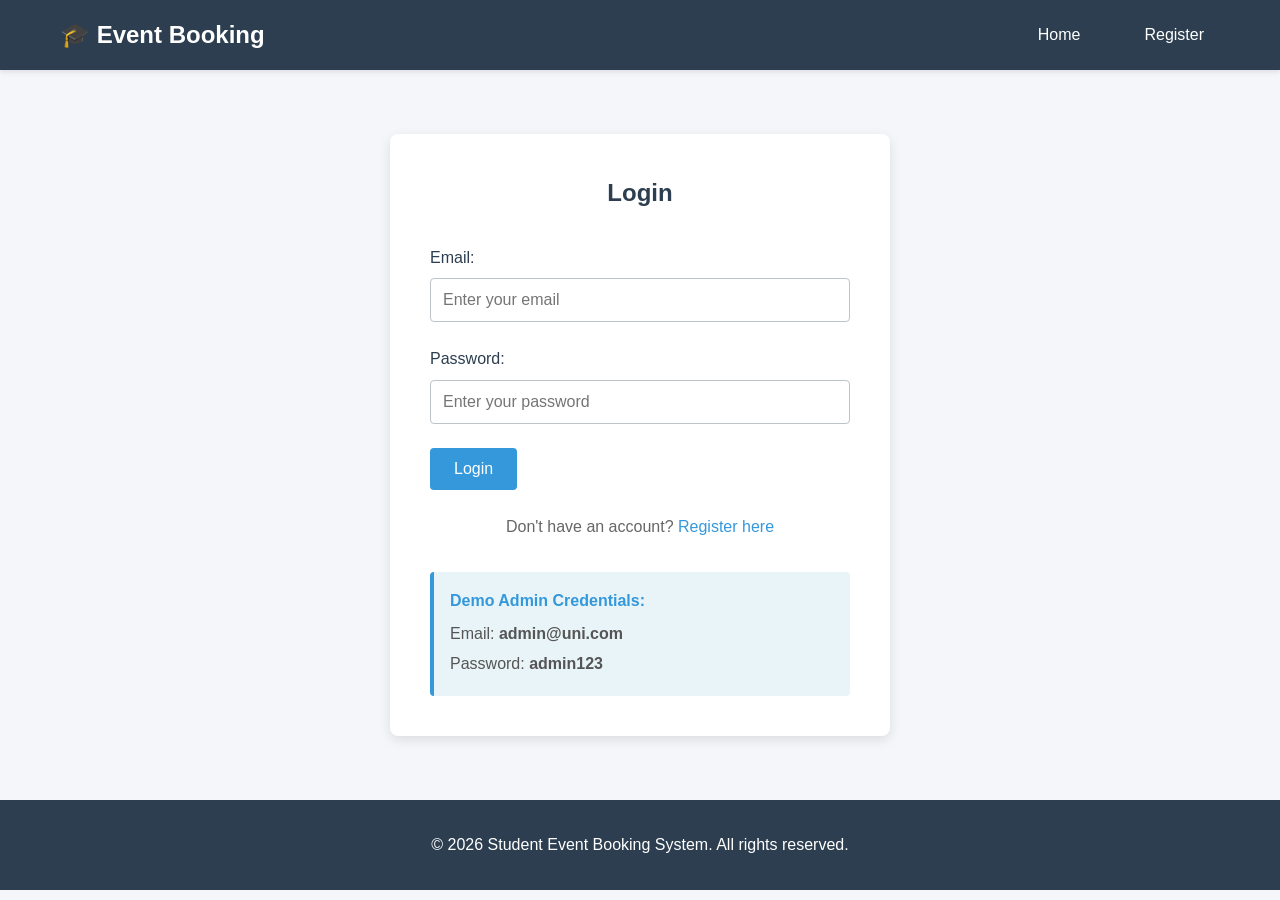
==== admin.html @ 8abb7f94 "Initial commit: Student Event Booking System - Complete implementation with HTML, CSS, JavaScript an" ====
<!DOCTYPE html>
<html lang="en">
<head>
    <meta charset="UTF-8">
    <meta name="viewport" content="width=device-width, initial-scale=1.0">
    <title>Admin Panel - Student Event Booking</title>
    <link rel="stylesheet" href="style.css">
</head>
<body>
    <!-- Navigation Bar -->
    <nav class="navbar">
        <div class="container">
            <div class="nav-brand">🎓 Event Booking - Admin</div>
            <ul class="nav-menu">
                <li><a href="#" onclick="switchTab(event, 'events-tab')" class="active">Manage Events</a></li>
                <li><a href="#" onclick="switchTab(event, 'bookings-tab')">View Bookings</a></li>
                <li>
                    <a href="#" id="logoutBtn" onclick="logout(event)">Logout</a>
                </li>
            </ul>
        </div>
    </nav>

    <!-- Main Content -->
    <section class="admin-section">
        <div class="container">
            <!-- Events Management Tab -->
            <div id="events-tab" class="tab-content active">
                <h2>Manage Events</h2>

                <!-- Add Event Form -->
                <div class="form-card">
                    <h3>Add New Event</h3>
                    <form id="addEventForm">
                        <div class="form-row">
                            <div class="form-group">
                                <label for="eventName">Event Name:</label>
                                <input type="text" id="eventName" required placeholder="Enter event name">
                            </div>
                            <div class="form-group">
                                <label for="eventCategory">Category:</label>
                                <input type="text" id="eventCategory" required placeholder="e.g., Workshop, Seminar">
                            </div>
                        </div>

                        <div class="form-row">
                            <div class="form-group">
                                <label for="eventDate">Date:</label>
                                <input type="date" id="eventDate" required>
                            </div>
                            <div class="form-group">
                                <label for="eventTime">Time:</label>
                                <input type="time" id="eventTime" required>
                            </div>
                        </div>

                        <div class="form-row">
                            <div class="form-group">
                                <label for="eventLocation">Location:</label>
                                <input type="text" id="eventLocation" required placeholder="Enter event location">
                            </div>
                            <div class="form-group">
                                <label for="eventCapacity">Capacity:</label>
                                <input type="number" id="eventCapacity" required min="1" placeholder="Max attendees">
                            </div>
                        </div>

                        <div class="form-group">
                            <label for="eventDescription">Description:</label>
                            <textarea id="eventDescription" required placeholder="Enter event description" rows="4"></textarea>
                        </div>

                        <button type="submit" class="btn btn-primary">Add Event</button>
                        <div id="addEventError" class="error-message"></div>
                    </form>
                </div>

                <!-- Events List -->
                <h3>All Events</h3>
                <div id="eventsListContainer">
                    <div id="noEventsAdmin" class="no-data-message" style="display: none;">
                        <p>No events created yet.</p>
                    </div>
                    <table class="events-table" id="eventsAdminTable" style="display: none;">
                        <thead>
                            <tr>
                                <th>Event Name</th>
                                <th>Category</th>
                                <th>Date</th>
                                <th>Time</th>
                                <th>Location</th>
                                <th>Capacity</th>
                                <th>Booked</th>
                                <th>Actions</th>
                            </tr>
                        </thead>
                        <tbody id="eventsAdminTableBody">
                            <!-- Events will be loaded here by JavaScript -->
                        </tbody>
                    </table>
                </div>
            </div>

            <!-- Bookings View Tab -->
            <div id="bookings-tab" class="tab-content" style="display: none;">
                <h2>All Student Bookings</h2>

                <div id="bookingsListContainer">
                    <div id="noBookingsAdmin" class="no-data-message" style="display: none;">
                        <p>No bookings found.</p>
                    </div>
                    <table class="bookings-table" id="bookingsAdminTable" style="display: none;">
                        <thead>
                            <tr>
                                <th>Student Name</th>
                                <th>Student Email</th>
                                <th>Event Name</th>
                                <th>Date</th>
                                <th>Time</th>
                                <th>Booked On</th>
                            </tr>
                        </thead>
                        <tbody id="bookingsAdminTableBody">
                            <!-- Bookings will be loaded here by JavaScript -->
                        </tbody>
                    </table>
                </div>
            </div>
        </div>
    </section>

    <!-- Edit Event Modal -->
    <div id="editEventModal" class="modal" style="display: none;">
        <div class="modal-content">
            <span class="close-btn" onclick="closeEditModal()">&times;</span>
            <h2>Edit Event</h2>
            <form id="editEventForm">
                <input type="hidden" id="editEventId">
                
                <div class="form-row">
                    <div class="form-group">
                        <label for="editEventName">Event Name:</label>
                        <input type="text" id="editEventName" required>
                    </div>
                    <div class="form-group">
                        <label for="editEventCategory">Category:</label>
                        <input type="text" id="editEventCategory" required>
                    </div>
                </div>

                <div class="form-row">
                    <div class="form-group">
                        <label for="editEventDate">Date:</label>
                        <input type="date" id="editEventDate" required>
                    </div>
                    <div class="form-group">
                        <label for="editEventTime">Time:</label>
                        <input type="time" id="editEventTime" required>
                    </div>
                </div>

                <div class="form-row">
                    <div class="form-group">
                        <label for="editEventLocation">Location:</label>
                        <input type="text" id="editEventLocation" required>
                    </div>
                    <div class="form-group">
                        <label for="editEventCapacity">Capacity:</label>
                        <input type="number" id="editEventCapacity" required min="1">
                    </div>
                </div>

                <div class="form-group">
                    <label for="editEventDescription">Description:</label>
                    <textarea id="editEventDescription" required rows="4"></textarea>
                </div>

                <button type="submit" class="btn btn-primary">Update Event</button>
                <button type="button" class="btn btn-secondary" onclick="closeEditModal()">Cancel</button>
            </form>
        </div>
    </div>

    <!-- Footer -->
    <footer class="footer">
        <p>&copy; 2026 Student Event Booking System. All rights reserved.</p>
    </footer>

    <script src="script.js"></script>
    <script>
        // Check if user is logged in as admin
        document.addEventListener('DOMContentLoaded', function() {
            const currentUser = JSON.parse(localStorage.getItem('currentUser'));
            if (!currentUser || currentUser.role !== 'admin') {
                alert('Access denied! Admin login required.');
                window.location.href = 'login.html';
                return;
            }

            // Initialize localStorage with sample events if empty
            initializeSampleEvents();

            // Load initial data
            loadAdminEvents();
            loadAdminBookings();

            // Handle add event form
            document.getElementById('addEventForm').addEventListener('submit', function(e) {
                e.preventDefault();
                addNewEvent();
            });

            // Handle edit event form
            document.getElementById('editEventForm').addEventListener('submit', function(e) {
                e.preventDefault();
                updateEvent();
            });
        });

        // Function to initialize sample events
        function initializeSampleEvents() {
            let events = JSON.parse(localStorage.getItem('events')) || [];
            
            // Only add sample events if none exist
            if (events.length === 0) {
                const sampleEvents = [
                    {
                        id: 'event1',
                        name: 'Career Fair 2026',
                        category: 'Career',
                        date: '2026-06-15',
                        time: '10:00',
                        location: 'Main Hall',
                        capacity: 100,
                        booked: 0,
                        description: 'Meet with top companies hiring graduates. Network with recruiters and explore job opportunities.'
                    },
                    {
                        id: 'event2',
                        name: 'Web Development Workshop',
                        category: 'Workshop',
                        date: '2026-05-20',
                        time: '14:00',
                        location: 'Computer Lab A',
                        capacity: 40,
                        booked: 0,
                        description: 'Learn modern web development with React and Node.js. Hands-on session for beginners and intermediate learners.'
                    },
                    {
                        id: 'event3',
                        name: 'Guest Lecture: Innovation in Tech',
                        category: 'Seminar',
                        date: '2026-05-25',
                        time: '16:00',
                        location: 'Auditorium',
                        capacity: 200,
                        booked: 0,
                        description: 'Industry expert speaking about the latest innovations in technology and their impact on careers.'
                    },
                    {
                        id: 'event4',
                        name: 'Sports Day',
                        category: 'Sports',
                        date: '2026-06-01',
                        time: '09:00',
                        location: 'Sports Ground',
                        capacity: 150,
                        booked: 0,
                        description: 'Annual sports competition featuring various games and activities. Team participation encouraged!'
                    },
                    {
                        id: 'event5',
                        name: 'Python for Data Science',
                        category: 'Workshop',
                        date: '2026-05-28',
                        time: '15:00',
                        location: 'Computer Lab B',
                        capacity: 50,
                        booked: 0,
                        description: 'Introduction to Python programming and data analysis libraries. Perfect for beginners in data science.'
                    }
                ];

                localStorage.setItem('events', JSON.stringify(sampleEvents));
            }
        }

        // Function to add new event
        function addNewEvent() {
            const name = document.getElementById('eventName').value;
            const category = document.getElementById('eventCategory').value;
            const date = document.getElementById('eventDate').value;
            const time = document.getElementById('eventTime').value;
            const location = document.getElementById('eventLocation').value;
            const capacity = parseInt(document.getElementById('eventCapacity').value);
            const description = document.getElementById('eventDescription').value;
            const errorDiv = document.getElementById('addEventError');

            errorDiv.textContent = '';

            // Validate capacity
            if (capacity <= 0) {
                errorDiv.textContent = 'Capacity must be greater than 0!';
                return;
            }

            // Get existing events
            let events = JSON.parse(localStorage.getItem('events')) || [];

            // Create new event
            const newEvent = {
                id: 'event_' + Date.now(),
                name,
                category,
                date,
                time,
                location,
                capacity,
                booked: 0,
                description
            };

            events.push(newEvent);
            localStorage.setItem('events', JSON.stringify(events));

            // Reset form
            document.getElementById('addEventForm').reset();
            alert('Event added successfully!');
            loadAdminEvents();
        }

        // Function to load admin events
        function loadAdminEvents() {
            const tableBody = document.getElementById('eventsAdminTableBody');
            const table = document.getElementById('eventsAdminTable');
            const noEventsDiv = document.getElementById('noEventsAdmin');

            let events = JSON.parse(localStorage.getItem('events')) || [];

            tableBody.innerHTML = '';

            if (events.length === 0) {
                noEventsDiv.style.display = 'block';
                table.style.display = 'none';
                return;
            }

            noEventsDiv.style.display = 'none';
            table.style.display = 'table';

            events.forEach(event => {
                const row = document.createElement('tr');
                row.innerHTML = `
                    <td>${event.name}</td>
                    <td>${event.category}</td>
                    <td>${event.date}</td>
                    <td>${event.time}</td>
                    <td>${event.location}</td>
                    <td>${event.capacity}</td>
                    <td>${event.booked}</td>
                    <td>
                        <button class="btn btn-small" onclick="editEvent('${event.id}')">Edit</button>
                        <button class="btn btn-danger btn-small" onclick="deleteEvent('${event.id}', '${event.name}')">Delete</button>
                    </td>
                `;
                tableBody.appendChild(row);
            });
        }

        // Function to edit event
        function editEvent(eventId) {
            let events = JSON.parse(localStorage.getItem('events')) || [];
            const event = events.find(e => e.id === eventId);

            if (!event) {
                alert('Event not found!');
                return;
            }

            // Populate form with event data
            document.getElementById('editEventId').value = event.id;
            document.getElementById('editEventName').value = event.name;
            document.getElementById('editEventCategory').value = event.category;
            document.getElementById('editEventDate').value = event.date;
            document.getElementById('editEventTime').value = event.time;
            document.getElementById('editEventLocation').value = event.location;
            document.getElementById('editEventCapacity').value = event.capacity;
            document.getElementById('editEventDescription').value = event.description;

            // Show modal
            document.getElementById('editEventModal').style.display = 'block';
        }

        // Function to update event
        function updateEvent() {
            const eventId = document.getElementById('editEventId').value;
            const name = document.getElementById('editEventName').value;
            const category = document.getElementById('editEventCategory').value;
            const date = document.getElementById('editEventDate').value;
            const time = document.getElementById('editEventTime').value;
            const location = document.getElementById('editEventLocation').value;
            const capacity = parseInt(document.getElementById('editEventCapacity').value);
            const description = document.getElementById('editEventDescription').value;

            // Get events
            let events = JSON.parse(localStorage.getItem('events')) || [];
            const event = events.find(e => e.id === eventId);

            if (!event) {
                alert('Event not found!');
                return;
            }

            // Update event
            event.name = name;
            event.category = category;
            event.date = date;
            event.time = time;
            event.location = location;
            event.capacity = capacity;
            event.description = description;

            localStorage.setItem('events', JSON.stringify(events));
            closeEditModal();
            alert('Event updated successfully!');
            loadAdminEvents();
        }

        // Function to delete event
        function deleteEvent(eventId, eventName) {
            if (!confirm(`Are you sure you want to delete "${eventName}"?`)) {
                return;
            }

            let events = JSON.parse(localStorage.getItem('events')) || [];
            events = events.filter(e => e.id !== eventId);
            localStorage.setItem('events', JSON.stringify(events));

            // Also remove all bookings for this event
            let bookings = JSON.parse(localStorage.getItem('bookings')) || [];
            bookings = bookings.filter(b => b.eventId !== eventId);
            localStorage.setItem('bookings', JSON.stringify(bookings));

            alert('Event deleted successfully!');
            loadAdminEvents();
        }

        // Function to load admin bookings
        function loadAdminBookings() {
            const tableBody = document.getElementById('bookingsAdminTableBody');
            const table = document.getElementById('bookingsAdminTable');
            const noBookingsDiv = document.getElementById('noBookingsAdmin');

            let bookings = JSON.parse(localStorage.getItem('bookings')) || [];
            let events = JSON.parse(localStorage.getItem('events')) || [];
            let users = JSON.parse(localStorage.getItem('users')) || [];

            tableBody.innerHTML = '';

            if (bookings.length === 0) {
                noBookingsDiv.style.display = 'block';
                table.style.display = 'none';
                return;
            }

            noBookingsDiv.style.display = 'none';
            table.style.display = 'table';

            bookings.forEach(booking => {
                const event = events.find(e => e.id === booking.eventId);
                const user = users.find(u => u.id === booking.userId);

                if (!event || !user) return;

                const row = document.createElement('tr');
                row.innerHTML = `
                    <td>${user.fullName}</td>
                    <td>${user.email}</td>
                    <td>${event.name}</td>
                    <td>${event.date}</td>
                    <td>${event.time}</td>
                    <td>${new Date(booking.bookedAt).toLocaleDateString()}</td>
                `;
                tableBody.appendChild(row);
            });
        }

        // Function to close edit modal
        function closeEditModal() {
            document.getElementById('editEventModal').style.display = 'none';
        }

        // Function to switch tabs
        function switchTab(event, tabId) {
            event.preventDefault();
            
            // Hide all tabs
            const tabs = document.querySelectorAll('.tab-content');
            tabs.forEach(tab => tab.style.display = 'none');

            // Show selected tab
            document.getElementById(tabId).style.display = 'block';

            // Update nav links
            document.querySelectorAll('.nav-menu a').forEach(link => {
                link.classList.remove('active');
            });
            event.target.classList.add('active');

            // Reload data for the tab
            if (tabId === 'events-tab') {
                loadAdminEvents();
            } else if (tabId === 'bookings-tab') {
                loadAdminBookings();
            }
        }

        // Function to logout
        function logout(event) {
            event.preventDefault();
            localStorage.removeItem('currentUser');
            alert('Logged out successfully!');
            window.location.href = 'index.html';
        }

        // Close modal when clicking outside of it
        window.onclick = function(event) {
            const modal = document.getElementById('editEventModal');
            if (event.target === modal) {
                modal.style.display = 'none';
            }
        }
    </script>
</body>
</html>
---- style.css ----
/* ============================================
   GENERAL STYLES
   ============================================ */

* {
    margin: 0;
    padding: 0;
    box-sizing: border-box;
}

:root {
    --primary-color: #3498db;
    --secondary-color: #2ecc71;
    --danger-color: #e74c3c;
    --dark-color: #2c3e50;
    --light-color: #ecf0f1;
    --text-color: #333;
    --border-color: #bdc3c7;
    --success-color: #27ae60;
}

body {
    font-family: 'Segoe UI', Tahoma, Geneva, Verdana, sans-serif;
    background-color: #f5f6fa;
    color: var(--text-color);
    line-height: 1.6;
}

html {
    scroll-behavior: smooth;
}

/* ============================================
   CONTAINER AND LAYOUT
   ============================================ */

.container {
    max-width: 1200px;
    margin: 0 auto;
    padding: 0 20px;
}

/* ============================================
   NAVBAR STYLES
   ============================================ */

.navbar {
    background-color: var(--dark-color);
    color: white;
    padding: 1rem 0;
    position: sticky;
    top: 0;
    box-shadow: 0 2px 5px rgba(0, 0, 0, 0.1);
    z-index: 100;
}

.navbar .container {
    display: flex;
    justify-content: space-between;
    align-items: center;
}

.nav-brand {
    font-size: 1.5rem;
    font-weight: bold;
    color: white;
}

.nav-menu {
    display: flex;
    list-style: none;
    gap: 2rem;
    align-items: center;
}

.nav-menu a {
    color: white;
    text-decoration: none;
    transition: color 0.3s;
    padding: 0.5rem 1rem;
    border-radius: 4px;
}

.nav-menu a:hover,
.nav-menu a.active {
    background-color: var(--primary-color);
}

#nav-user-section,
#nav-user-menu {
    display: flex;
    gap: 1rem;
    align-items: center;
}

#nav-user-menu span {
    color: white;
    font-size: 0.9rem;
}

/* ============================================
   HERO SECTION
   ============================================ */

.hero {
    background: linear-gradient(135deg, var(--primary-color) 0%, var(--secondary-color) 100%);
    color: white;
    padding: 6rem 2rem;
    text-align: center;
}

.hero-content h1 {
    font-size: 3rem;
    margin-bottom: 1rem;
}

.hero-content p {
    font-size: 1.3rem;
    margin-bottom: 2rem;
}

.hero-buttons {
    display: flex;
    gap: 1rem;
    justify-content: center;
    flex-wrap: wrap;
}

/* ============================================
   BUTTON STYLES
   ============================================ */

.btn {
    display: inline-block;
    padding: 0.75rem 1.5rem;
    border: none;
    border-radius: 4px;
    cursor: pointer;
    font-size: 1rem;
    transition: all 0.3s;
    text-decoration: none;
    text-align: center;
}

.btn-primary {
    background-color: var(--primary-color);
    color: white;
}

.btn-primary:hover {
    background-color: #2980b9;
    transform: translateY(-2px);
    box-shadow: 0 4px 8px rgba(0, 0, 0, 0.2);
}

.btn-secondary {
    background-color: var(--secondary-color);
    color: white;
}

.btn-secondary:hover {
    background-color: #27ae60;
    transform: translateY(-2px);
    box-shadow: 0 4px 8px rgba(0, 0, 0, 0.2);
}

.btn-danger {
    background-color: var(--danger-color);
    color: white;
}

.btn-danger:hover {
    background-color: #c0392b;
    transform: translateY(-2px);
    box-shadow: 0 4px 8px rgba(0, 0, 0, 0.2);
}

.btn-small {
    padding: 0.5rem 1rem;
    font-size: 0.9rem;
}

/* ============================================
   FEATURES SECTION
   ============================================ */

.features {
    padding: 4rem 2rem;
    background-color: white;
}

.features h2 {
    text-align: center;
    margin-bottom: 3rem;
    font-size: 2rem;
    color: var(--dark-color);
}

.features-grid {
    display: grid;
    grid-template-columns: repeat(auto-fit, minmax(250px, 1fr));
    gap: 2rem;
}

.feature-card {
    background-color: #f8f9fa;
    padding: 2rem;
    border-radius: 8px;
    text-align: center;
    transition: transform 0.3s;
    border: 1px solid var(--border-color);
}

.feature-card:hover {
    transform: translateY(-10px);
    box-shadow: 0 8px 16px rgba(0, 0, 0, 0.1);
}

.feature-icon {
    font-size: 3rem;
    margin-bottom: 1rem;
}

.feature-card h3 {
    margin-bottom: 0.5rem;
    color: var(--primary-color);
}

/* ============================================
   FORM STYLES
   ============================================ */

.form-section {
    padding: 4rem 2rem;
    min-height: calc(100vh - 200px);
    display: flex;
    justify-content: center;
    align-items: center;
}

.form-container {
    background-color: white;
    padding: 2.5rem;
    border-radius: 8px;
    box-shadow: 0 4px 12px rgba(0, 0, 0, 0.1);
    max-width: 500px;
    width: 100%;
}

.form-container h2 {
    margin-bottom: 2rem;
    color: var(--dark-color);
    text-align: center;
}

.form-group {
    margin-bottom: 1.5rem;
}

.form-group label {
    display: block;
    margin-bottom: 0.5rem;
    font-weight: 500;
    color: var(--dark-color);
}

.form-group input,
.form-group textarea,
.form-group select {
    width: 100%;
    padding: 0.75rem;
    border: 1px solid var(--border-color);
    border-radius: 4px;
    font-size: 1rem;
    transition: border-color 0.3s;
}

.form-group input:focus,
.form-group textarea:focus,
.form-group select:focus {
    outline: none;
    border-color: var(--primary-color);
    box-shadow: 0 0 5px rgba(52, 152, 219, 0.3);
}

.form-row {
    display: grid;
    grid-template-columns: 1fr 1fr;
    gap: 1rem;
}

@media (max-width: 600px) {
    .form-row {
        grid-template-columns: 1fr;
    }
}

.form-footer {
    text-align: center;
    margin-top: 1.5rem;
    color: #666;
}

.form-footer a {
    color: var(--primary-color);
    text-decoration: none;
    font-weight: 500;
}

.form-footer a:hover {
    text-decoration: underline;
}

.error-message {
    color: var(--danger-color);
    margin-top: 1rem;
    padding: 0.75rem;
    background-color: #fadbd8;
    border-radius: 4px;
    display: none;
}

.error-message:not(:empty) {
    display: block;
}

.info-box {
    background-color: #e8f4f8;
    border-left: 4px solid var(--primary-color);
    padding: 1rem;
    margin-top: 2rem;
    border-radius: 4px;
}

.info-box h4 {
    color: var(--primary-color);
    margin-bottom: 0.5rem;
}

.info-box p {
    color: #555;
    margin: 0.25rem 0;
}

/* ============================================
   EVENTS SECTION
   ============================================ */

.events-section {
    padding: 3rem 2rem;
    min-height: calc(100vh - 200px);
}

.events-section h2 {
    margin-bottom: 2rem;
    color: var(--dark-color);
}

.filter-section {
    margin-bottom: 2rem;
}

.search-box {
    width: 100%;
    max-width: 500px;
    padding: 0.75rem 1rem;
    border: 1px solid var(--border-color);
    border-radius: 4px;
    font-size: 1rem;
}

.events-grid {
    display: grid;
    grid-template-columns: repeat(auto-fill, minmax(320px, 1fr));
    gap: 2rem;
}

.event-card {
    background-color: white;
    border-radius: 8px;
    overflow: hidden;
    box-shadow: 0 4px 12px rgba(0, 0, 0, 0.1);
    transition: transform 0.3s, box-shadow 0.3s;
    display: flex;
    flex-direction: column;
}

.event-card:hover {
    transform: translateY(-5px);
    box-shadow: 0 8px 16px rgba(0, 0, 0, 0.15);
}

.event-header {
    background-color: var(--primary-color);
    color: white;
    padding: 1.5rem;
    display: flex;
    justify-content: space-between;
    align-items: start;
}

.event-header h3 {
    margin: 0;
    flex: 1;
}

.event-category {
    background-color: rgba(255, 255, 255, 0.3);
    padding: 0.25rem 0.75rem;
    border-radius: 20px;
    font-size: 0.85rem;
    white-space: nowrap;
}

.event-body {
    padding: 1.5rem;
    flex-grow: 1;
}

.event-body p {
    margin-bottom: 0.75rem;
    color: #555;
}

.event-footer {
    padding: 1rem 1.5rem;
    background-color: #f8f9fa;
    text-align: center;
    border-top: 1px solid var(--border-color);
}

.badge {
    display: inline-block;
    padding: 0.5rem 1rem;
    border-radius: 20px;
    font-size: 0.9rem;
    font-weight: 500;
}

.badge-booked {
    background-color: var(--success-color);
    color: white;
}

.badge-full {
    background-color: #95a5a6;
    color: white;
}

/* ============================================
   BOOKINGS SECTION
   ============================================ */

.bookings-section {
    padding: 3rem 2rem;
    min-height: calc(100vh - 200px);
}

.bookings-section h2 {
    margin-bottom: 2rem;
    color: var(--dark-color);
}

.bookings-table {
    width: 100%;
    border-collapse: collapse;
    background-color: white;
    border-radius: 8px;
    overflow: hidden;
    box-shadow: 0 4px 12px rgba(0, 0, 0, 0.1);
}

.bookings-table thead {
    background-color: var(--primary-color);
    color: white;
}

.bookings-table th,
.bookings-table td {
    padding: 1rem;
    text-align: left;
    border-bottom: 1px solid var(--border-color);
}

.bookings-table tbody tr:hover {
    background-color: #f8f9fa;
}

/* ============================================
   ADMIN SECTION
   ============================================ */

.admin-section {
    padding: 3rem 2rem;
    min-height: calc(100vh - 200px);
}

.admin-section h2 {
    color: var(--dark-color);
    margin-bottom: 2rem;
}

.admin-section h3 {
    color: var(--dark-color);
    margin-top: 2rem;
    margin-bottom: 1rem;
}

.form-card {
    background-color: white;
    padding: 2rem;
    border-radius: 8px;
    box-shadow: 0 4px 12px rgba(0, 0, 0, 0.1);
    margin-bottom: 2rem;
}

.form-card h3 {
    margin-top: 0;
}

.events-table,
.admin-section .bookings-table {
    width: 100%;
    border-collapse: collapse;
    background-color: white;
    border-radius: 8px;
    overflow: hidden;
    box-shadow: 0 4px 12px rgba(0, 0, 0, 0.1);
}

.events-table thead,
.admin-section .bookings-table thead {
    background-color: var(--primary-color);
    color: white;
}

.events-table th,
.events-table td,
.admin-section .bookings-table th,
.admin-section .bookings-table td {
    padding: 1rem;
    text-align: left;
    border-bottom: 1px solid var(--border-color);
}

.events-table tbody tr:hover,
.admin-section .bookings-table tbody tr:hover {
    background-color: #f8f9fa;
}

/* ============================================
   TAB STYLES
   ============================================ */

.tab-content {
    display: none;
}

.tab-content.active {
    display: block;
}

/* ============================================
   MODAL STYLES
   ============================================ */

.modal {
    position: fixed;
    z-index: 1000;
    left: 0;
    top: 0;
    width: 100%;
    height: 100%;
    background-color: rgba(0, 0, 0, 0.5);
    display: flex;
    justify-content: center;
    align-items: center;
}

.modal-content {
    background-color: white;
    padding: 2rem;
    border-radius: 8px;
    max-width: 600px;
    width: 90%;
    position: relative;
    box-shadow: 0 8px 20px rgba(0, 0, 0, 0.3);
}

.modal-content h2 {
    margin-bottom: 1.5rem;
    color: var(--dark-color);
}

.close-btn {
    position: absolute;
    top: 1rem;
    right: 1rem;
    font-size: 2rem;
    cursor: pointer;
    color: #999;
    transition: color 0.3s;
}

.close-btn:hover {
    color: #333;
}

/* ============================================
   NO DATA MESSAGE
   ============================================ */

.no-data-message {
    background-color: white;
    padding: 3rem;
    text-align: center;
    border-radius: 8px;
    color: #999;
    font-size: 1.1rem;
}

.no-data-message a {
    color: var(--primary-color);
    text-decoration: none;
    font-weight: 500;
}

.no-data-message a:hover {
    text-decoration: underline;
}

/* ============================================
   FOOTER STYLES
   ============================================ */

.footer {
    background-color: var(--dark-color);
    color: white;
    text-align: center;
    padding: 2rem;
    margin-top: auto;
}

/* ============================================
   RESPONSIVE DESIGN
   ============================================ */

@media (max-width: 768px) {
    .nav-menu {
        gap: 1rem;
        flex-wrap: wrap;
    }

    .hero-content h1 {
        font-size: 2rem;
    }

    .hero-content p {
        font-size: 1.1rem;
    }

    .features-grid {
        grid-template-columns: 1fr;
    }

    .events-grid {
        grid-template-columns: 1fr;
    }

    .form-container {
        padding: 1.5rem;
    }

    .bookings-table,
    .events-table {
        font-size: 0.9rem;
    }

    .bookings-table th,
    .bookings-table td,
    .events-table th,
    .events-table td {
        padding: 0.75rem;
    }
}

@media (max-width: 480px) {
    .nav-brand {
        font-size: 1.2rem;
    }

    .nav-menu {
        gap: 0.5rem;
    }

    .nav-menu a {
        padding: 0.5rem 0.75rem;
        font-size: 0.9rem;
    }

    .hero {
        padding: 3rem 1rem;
    }

    .hero-content h1 {
        font-size: 1.5rem;
    }

    .hero-content p {
        font-size: 1rem;
    }

    .hero-buttons {
        flex-direction: column;
    }

    .btn {
        width: 100%;
    }
}
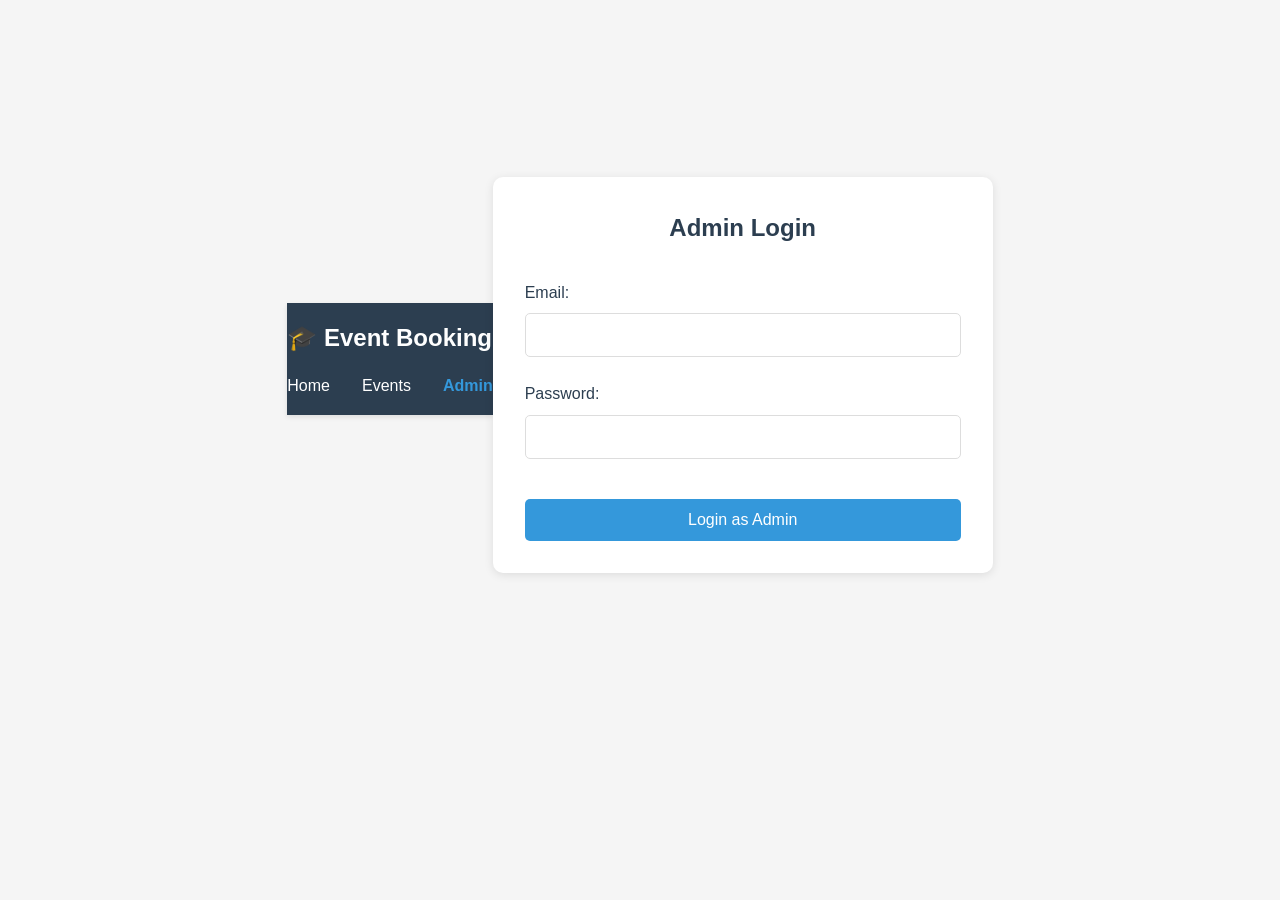
==== commit cae024b0: "Initial commit: Complete Student Event Booking System" ====
--- a/admin.html
+++ b/admin.html
@@ -3,533 +3,172 @@
 <head>
     <meta charset="UTF-8">
     <meta name="viewport" content="width=device-width, initial-scale=1.0">
-    <title>Admin Panel - Student Event Booking</title>
+    <title>Admin Panel - Event Booking System</title>
     <link rel="stylesheet" href="style.css">
 </head>
 <body>
-    <!-- Navigation Bar -->
-    <nav class="navbar">
-        <div class="container">
-            <div class="nav-brand">🎓 Event Booking - Admin</div>
-            <ul class="nav-menu">
-                <li><a href="#" onclick="switchTab(event, 'events-tab')" class="active">Manage Events</a></li>
-                <li><a href="#" onclick="switchTab(event, 'bookings-tab')">View Bookings</a></li>
-                <li>
-                    <a href="#" id="logoutBtn" onclick="logout(event)">Logout</a>
-                </li>
+    <!-- Admin Login Page -->
+    <div id="admin-login" class="container">
+        <div class="form-container">
+            <!-- Navigation Bar -->
+            <nav class="navbar">
+                <div class="navbar-brand">🎓 Event Booking</div>
+                <ul class="navbar-menu">
+                    <li><a href="index.html">Home</a></li>
+                    <li><a href="events.html">Events</a></li>
+                    <li><a href="admin.html" class="active">Admin</a></li>
+                </ul>
+            </nav>
+
+            <!-- Admin Login Form -->
+            <div class="form-box">
+                <h2>Admin Login</h2>
+                <form id="admin-login-form" onsubmit="adminLogin(event)">
+                    <div class="form-group">
+                        <label for="admin-email">Email:</label>
+                        <input type="email" id="admin-email" name="email" required>
+                    </div>
+
+                    <div class="form-group">
+                        <label for="admin-password">Password:</label>
+                        <input type="password" id="admin-password" name="password" required>
+                    </div>
+
+                    <button type="submit" class="btn btn-primary btn-block">Login as Admin</button>
+                </form>
+            </div>
+
+            <!-- Message Display -->
+            <div id="message" class="message"></div>
+        </div>
+    </div>
+
+    <!-- Admin Dashboard -->
+    <div id="admin-dashboard" style="display:none;">
+        <nav class="navbar">
+            <div class="navbar-brand">🎓 Admin Panel</div>
+            <ul class="navbar-menu">
+                <li><a href="#" onclick="showAdminTab('events')" class="admin-tab-btn active">Manage Events</a></li>
+                <li><a href="#" onclick="showAdminTab('bookings')" class="admin-tab-btn">View Bookings</a></li>
+                <li><a href="#" id="admin-logout-btn" onclick="adminLogout()">Logout</a></li>
             </ul>
-        </div>
-    </nav>
+        </nav>
 
-    <!-- Main Content -->
-    <section class="admin-section">
-        <div class="container">
-            <!-- Events Management Tab -->
-            <div id="events-tab" class="tab-content active">
-                <h2>Manage Events</h2>
+        <div class="admin-content">
+            <!-- Manage Events Tab -->
+            <div id="events-tab" class="admin-tab" style="display:block;">
+                <h1>Manage Events</h1>
+                
+                <!-- Add New Event Form -->
+                <div class="admin-form-section">
+                    <h2>Add New Event</h2>
+                    <form id="add-event-form" onsubmit="addEvent(event)">
+                        <div class="form-grid">
+                            <div class="form-group">
+                                <label for="event-name">Event Name:</label>
+                                <input type="text" id="event-name" required>
+                            </div>
 
-                <!-- Add Event Form -->
-                <div class="form-card">
-                    <h3>Add New Event</h3>
-                    <form id="addEventForm">
-                        <div class="form-row">
                             <div class="form-group">
-                                <label for="eventName">Event Name:</label>
-                                <input type="text" id="eventName" required placeholder="Enter event name">
+                                <label for="event-date">Date:</label>
+                                <input type="date" id="event-date" required>
                             </div>
+
                             <div class="form-group">
-                                <label for="eventCategory">Category:</label>
-                                <input type="text" id="eventCategory" required placeholder="e.g., Workshop, Seminar">
+                                <label for="event-time">Time:</label>
+                                <input type="time" id="event-time" required>
                             </div>
-                        </div>
 
-                        <div class="form-row">
                             <div class="form-group">
-                                <label for="eventDate">Date:</label>
-                                <input type="date" id="eventDate" required>
+                                <label for="event-location">Location:</label>
+                                <input type="text" id="event-location" required>
                             </div>
+
                             <div class="form-group">
-                                <label for="eventTime">Time:</label>
-                                <input type="time" id="eventTime" required>
+                                <label for="event-capacity">Capacity:</label>
+                                <input type="number" id="event-capacity" min="1" required>
                             </div>
-                        </div>
 
-                        <div class="form-row">
                             <div class="form-group">
-                                <label for="eventLocation">Location:</label>
-                                <input type="text" id="eventLocation" required placeholder="Enter event location">
-                            </div>
-                            <div class="form-group">
-                                <label for="eventCapacity">Capacity:</label>
-                                <input type="number" id="eventCapacity" required min="1" placeholder="Max attendees">
+                                <label for="event-category">Category:</label>
+                                <input type="text" id="event-category" placeholder="e.g., Workshop, Sports, Social" required>
                             </div>
                         </div>
 
                         <div class="form-group">
-                            <label for="eventDescription">Description:</label>
-                            <textarea id="eventDescription" required placeholder="Enter event description" rows="4"></textarea>
+                            <label for="event-description">Description:</label>
+                            <textarea id="event-description" rows="4" required></textarea>
                         </div>
 
                         <button type="submit" class="btn btn-primary">Add Event</button>
-                        <div id="addEventError" class="error-message"></div>
                     </form>
                 </div>
 
                 <!-- Events List -->
-                <h3>All Events</h3>
-                <div id="eventsListContainer">
-                    <div id="noEventsAdmin" class="no-data-message" style="display: none;">
-                        <p>No events created yet.</p>
+                <div class="admin-list-section">
+                    <h2>All Events</h2>
+                    <div id="admin-events-list" class="admin-events-list">
+                        <!-- Events will be loaded here by JavaScript -->
                     </div>
-                    <table class="events-table" id="eventsAdminTable" style="display: none;">
-                        <thead>
-                            <tr>
-                                <th>Event Name</th>
-                                <th>Category</th>
-                                <th>Date</th>
-                                <th>Time</th>
-                                <th>Location</th>
-                                <th>Capacity</th>
-                                <th>Booked</th>
-                                <th>Actions</th>
-                            </tr>
-                        </thead>
-                        <tbody id="eventsAdminTableBody">
-                            <!-- Events will be loaded here by JavaScript -->
-                        </tbody>
-                    </table>
                 </div>
             </div>
 
-            <!-- Bookings View Tab -->
-            <div id="bookings-tab" class="tab-content" style="display: none;">
-                <h2>All Student Bookings</h2>
-
-                <div id="bookingsListContainer">
-                    <div id="noBookingsAdmin" class="no-data-message" style="display: none;">
-                        <p>No bookings found.</p>
-                    </div>
-                    <table class="bookings-table" id="bookingsAdminTable" style="display: none;">
-                        <thead>
-                            <tr>
-                                <th>Student Name</th>
-                                <th>Student Email</th>
-                                <th>Event Name</th>
-                                <th>Date</th>
-                                <th>Time</th>
-                                <th>Booked On</th>
-                            </tr>
-                        </thead>
-                        <tbody id="bookingsAdminTableBody">
-                            <!-- Bookings will be loaded here by JavaScript -->
-                        </tbody>
-                    </table>
+            <!-- View Bookings Tab -->
+            <div id="bookings-tab" class="admin-tab" style="display:none;">
+                <h1>All Event Bookings</h1>
+                <div id="admin-bookings-list" class="admin-bookings-list">
+                    <!-- Bookings will be loaded here by JavaScript -->
                 </div>
             </div>
         </div>
-    </section>
+    </div>
 
     <!-- Edit Event Modal -->
-    <div id="editEventModal" class="modal" style="display: none;">
+    <div id="edit-modal" class="modal" style="display:none;">
         <div class="modal-content">
-            <span class="close-btn" onclick="closeEditModal()">&times;</span>
+            <span class="close" onclick="closeEditModal()">&times;</span>
             <h2>Edit Event</h2>
-            <form id="editEventForm">
-                <input type="hidden" id="editEventId">
-                
-                <div class="form-row">
-                    <div class="form-group">
-                        <label for="editEventName">Event Name:</label>
-                        <input type="text" id="editEventName" required>
-                    </div>
-                    <div class="form-group">
-                        <label for="editEventCategory">Category:</label>
-                        <input type="text" id="editEventCategory" required>
-                    </div>
-                </div>
-
-                <div class="form-row">
-                    <div class="form-group">
-                        <label for="editEventDate">Date:</label>
-                        <input type="date" id="editEventDate" required>
-                    </div>
-                    <div class="form-group">
-                        <label for="editEventTime">Time:</label>
-                        <input type="time" id="editEventTime" required>
-                    </div>
-                </div>
-
-                <div class="form-row">
-                    <div class="form-group">
-                        <label for="editEventLocation">Location:</label>
-                        <input type="text" id="editEventLocation" required>
-                    </div>
-                    <div class="form-group">
-                        <label for="editEventCapacity">Capacity:</label>
-                        <input type="number" id="editEventCapacity" required min="1">
-                    </div>
+            <form id="edit-event-form" onsubmit="saveEventEdit(event)">
+                <div class="form-group">
+                    <label for="edit-event-name">Event Name:</label>
+                    <input type="text" id="edit-event-name" required>
                 </div>
 
                 <div class="form-group">
-                    <label for="editEventDescription">Description:</label>
-                    <textarea id="editEventDescription" required rows="4"></textarea>
+                    <label for="edit-event-date">Date:</label>
+                    <input type="date" id="edit-event-date" required>
                 </div>
 
-                <button type="submit" class="btn btn-primary">Update Event</button>
-                <button type="button" class="btn btn-secondary" onclick="closeEditModal()">Cancel</button>
+                <div class="form-group">
+                    <label for="edit-event-time">Time:</label>
+                    <input type="time" id="edit-event-time" required>
+                </div>
+
+                <div class="form-group">
+                    <label for="edit-event-location">Location:</label>
+                    <input type="text" id="edit-event-location" required>
+                </div>
+
+                <div class="form-group">
+                    <label for="edit-event-capacity">Capacity:</label>
+                    <input type="number" id="edit-event-capacity" min="1" required>
+                </div>
+
+                <div class="form-group">
+                    <label for="edit-event-category">Category:</label>
+                    <input type="text" id="edit-event-category" required>
+                </div>
+
+                <div class="form-group">
+                    <label for="edit-event-description">Description:</label>
+                    <textarea id="edit-event-description" rows="4" required></textarea>
+                </div>
+
+                <button type="submit" class="btn btn-primary">Save Changes</button>
             </form>
         </div>
     </div>
 
-    <!-- Footer -->
-    <footer class="footer">
-        <p>&copy; 2026 Student Event Booking System. All rights reserved.</p>
-    </footer>
-
     <script src="script.js"></script>
-    <script>
-        // Check if user is logged in as admin
-        document.addEventListener('DOMContentLoaded', function() {
-            const currentUser = JSON.parse(localStorage.getItem('currentUser'));
-            if (!currentUser || currentUser.role !== 'admin') {
-                alert('Access denied! Admin login required.');
-                window.location.href = 'login.html';
-                return;
-            }
-
-            // Initialize localStorage with sample events if empty
-            initializeSampleEvents();
-
-            // Load initial data
-            loadAdminEvents();
-            loadAdminBookings();
-
-            // Handle add event form
-            document.getElementById('addEventForm').addEventListener('submit', function(e) {
-                e.preventDefault();
-                addNewEvent();
-            });
-
-            // Handle edit event form
-            document.getElementById('editEventForm').addEventListener('submit', function(e) {
-                e.preventDefault();
-                updateEvent();
-            });
-        });
-
-        // Function to initialize sample events
-        function initializeSampleEvents() {
-            let events = JSON.parse(localStorage.getItem('events')) || [];
-            
-            // Only add sample events if none exist
-            if (events.length === 0) {
-                const sampleEvents = [
-                    {
-                        id: 'event1',
-                        name: 'Career Fair 2026',
-                        category: 'Career',
-                        date: '2026-06-15',
-                        time: '10:00',
-                        location: 'Main Hall',
-                        capacity: 100,
-                        booked: 0,
-                        description: 'Meet with top companies hiring graduates. Network with recruiters and explore job opportunities.'
-                    },
-                    {
-                        id: 'event2',
-                        name: 'Web Development Workshop',
-                        category: 'Workshop',
-                        date: '2026-05-20',
-                        time: '14:00',
-                        location: 'Computer Lab A',
-                        capacity: 40,
-                        booked: 0,
-                        description: 'Learn modern web development with React and Node.js. Hands-on session for beginners and intermediate learners.'
-                    },
-                    {
-                        id: 'event3',
-                        name: 'Guest Lecture: Innovation in Tech',
-                        category: 'Seminar',
-                        date: '2026-05-25',
-                        time: '16:00',
-                        location: 'Auditorium',
-                        capacity: 200,
-                        booked: 0,
-                        description: 'Industry expert speaking about the latest innovations in technology and their impact on careers.'
-                    },
-                    {
-                        id: 'event4',
-                        name: 'Sports Day',
-                        category: 'Sports',
-                        date: '2026-06-01',
-                        time: '09:00',
-                        location: 'Sports Ground',
-                        capacity: 150,
-                        booked: 0,
-                        description: 'Annual sports competition featuring various games and activities. Team participation encouraged!'
-                    },
-                    {
-                        id: 'event5',
-                        name: 'Python for Data Science',
-                        category: 'Workshop',
-                        date: '2026-05-28',
-                        time: '15:00',
-                        location: 'Computer Lab B',
-                        capacity: 50,
-                        booked: 0,
-                        description: 'Introduction to Python programming and data analysis libraries. Perfect for beginners in data science.'
-                    }
-                ];
-
-                localStorage.setItem('events', JSON.stringify(sampleEvents));
-            }
-        }
-
-        // Function to add new event
-        function addNewEvent() {
-            const name = document.getElementById('eventName').value;
-            const category = document.getElementById('eventCategory').value;
-            const date = document.getElementById('eventDate').value;
-            const time = document.getElementById('eventTime').value;
-            const location = document.getElementById('eventLocation').value;
-            const capacity = parseInt(document.getElementById('eventCapacity').value);
-            const description = document.getElementById('eventDescription').value;
-            const errorDiv = document.getElementById('addEventError');
-
-            errorDiv.textContent = '';
-
-            // Validate capacity
-            if (capacity <= 0) {
-                errorDiv.textContent = 'Capacity must be greater than 0!';
-                return;
-            }
-
-            // Get existing events
-            let events = JSON.parse(localStorage.getItem('events')) || [];
-
-            // Create new event
-            const newEvent = {
-                id: 'event_' + Date.now(),
-                name,
-                category,
-                date,
-                time,
-                location,
-                capacity,
-                booked: 0,
-                description
-            };
-
-            events.push(newEvent);
-            localStorage.setItem('events', JSON.stringify(events));
-
-            // Reset form
-            document.getElementById('addEventForm').reset();
-            alert('Event added successfully!');
-            loadAdminEvents();
-        }
-
-        // Function to load admin events
-        function loadAdminEvents() {
-            const tableBody = document.getElementById('eventsAdminTableBody');
-            const table = document.getElementById('eventsAdminTable');
-            const noEventsDiv = document.getElementById('noEventsAdmin');
-
-            let events = JSON.parse(localStorage.getItem('events')) || [];
-
-            tableBody.innerHTML = '';
-
-            if (events.length === 0) {
-                noEventsDiv.style.display = 'block';
-                table.style.display = 'none';
-                return;
-            }
-
-            noEventsDiv.style.display = 'none';
-            table.style.display = 'table';
-
-            events.forEach(event => {
-                const row = document.createElement('tr');
-                row.innerHTML = `
-                    <td>${event.name}</td>
-                    <td>${event.category}</td>
-                    <td>${event.date}</td>
-                    <td>${event.time}</td>
-                    <td>${event.location}</td>
-                    <td>${event.capacity}</td>
-                    <td>${event.booked}</td>
-                    <td>
-                        <button class="btn btn-small" onclick="editEvent('${event.id}')">Edit</button>
-                        <button class="btn btn-danger btn-small" onclick="deleteEvent('${event.id}', '${event.name}')">Delete</button>
-                    </td>
-                `;
-                tableBody.appendChild(row);
-            });
-        }
-
-        // Function to edit event
-        function editEvent(eventId) {
-            let events = JSON.parse(localStorage.getItem('events')) || [];
-            const event = events.find(e => e.id === eventId);
-
-            if (!event) {
-                alert('Event not found!');
-                return;
-            }
-
-            // Populate form with event data
-            document.getElementById('editEventId').value = event.id;
-            document.getElementById('editEventName').value = event.name;
-            document.getElementById('editEventCategory').value = event.category;
-            document.getElementById('editEventDate').value = event.date;
-            document.getElementById('editEventTime').value = event.time;
-            document.getElementById('editEventLocation').value = event.location;
-            document.getElementById('editEventCapacity').value = event.capacity;
-            document.getElementById('editEventDescription').value = event.description;
-
-            // Show modal
-            document.getElementById('editEventModal').style.display = 'block';
-        }
-
-        // Function to update event
-        function updateEvent() {
-            const eventId = document.getElementById('editEventId').value;
-            const name = document.getElementById('editEventName').value;
-            const category = document.getElementById('editEventCategory').value;
-            const date = document.getElementById('editEventDate').value;
-            const time = document.getElementById('editEventTime').value;
-            const location = document.getElementById('editEventLocation').value;
-            const capacity = parseInt(document.getElementById('editEventCapacity').value);
-            const description = document.getElementById('editEventDescription').value;
-
-            // Get events
-            let events = JSON.parse(localStorage.getItem('events')) || [];
-            const event = events.find(e => e.id === eventId);
-
-            if (!event) {
-                alert('Event not found!');
-                return;
-            }
-
-            // Update event
-            event.name = name;
-            event.category = category;
-            event.date = date;
-            event.time = time;
-            event.location = location;
-            event.capacity = capacity;
-            event.description = description;
-
-            localStorage.setItem('events', JSON.stringify(events));
-            closeEditModal();
-            alert('Event updated successfully!');
-            loadAdminEvents();
-        }
-
-        // Function to delete event
-        function deleteEvent(eventId, eventName) {
-            if (!confirm(`Are you sure you want to delete "${eventName}"?`)) {
-                return;
-            }
-
-            let events = JSON.parse(localStorage.getItem('events')) || [];
-            events = events.filter(e => e.id !== eventId);
-            localStorage.setItem('events', JSON.stringify(events));
-
-            // Also remove all bookings for this event
-            let bookings = JSON.parse(localStorage.getItem('bookings')) || [];
-            bookings = bookings.filter(b => b.eventId !== eventId);
-            localStorage.setItem('bookings', JSON.stringify(bookings));
-
-            alert('Event deleted successfully!');
-            loadAdminEvents();
-        }
-
-        // Function to load admin bookings
-        function loadAdminBookings() {
-            const tableBody = document.getElementById('bookingsAdminTableBody');
-            const table = document.getElementById('bookingsAdminTable');
-            const noBookingsDiv = document.getElementById('noBookingsAdmin');
-
-            let bookings = JSON.parse(localStorage.getItem('bookings')) || [];
-            let events = JSON.parse(localStorage.getItem('events')) || [];
-            let users = JSON.parse(localStorage.getItem('users')) || [];
-
-            tableBody.innerHTML = '';
-
-            if (bookings.length === 0) {
-                noBookingsDiv.style.display = 'block';
-                table.style.display = 'none';
-                return;
-            }
-
-            noBookingsDiv.style.display = 'none';
-            table.style.display = 'table';
-
-            bookings.forEach(booking => {
-                const event = events.find(e => e.id === booking.eventId);
-                const user = users.find(u => u.id === booking.userId);
-
-                if (!event || !user) return;
-
-                const row = document.createElement('tr');
-                row.innerHTML = `
-                    <td>${user.fullName}</td>
-                    <td>${user.email}</td>
-                    <td>${event.name}</td>
-                    <td>${event.date}</td>
-                    <td>${event.time}</td>
-                    <td>${new Date(booking.bookedAt).toLocaleDateString()}</td>
-                `;
-                tableBody.appendChild(row);
-            });
-        }
-
-        // Function to close edit modal
-        function closeEditModal() {
-            document.getElementById('editEventModal').style.display = 'none';
-        }
-
-        // Function to switch tabs
-        function switchTab(event, tabId) {
-            event.preventDefault();
-            
-            // Hide all tabs
-            const tabs = document.querySelectorAll('.tab-content');
-            tabs.forEach(tab => tab.style.display = 'none');
-
-            // Show selected tab
-            document.getElementById(tabId).style.display = 'block';
-
-            // Update nav links
-            document.querySelectorAll('.nav-menu a').forEach(link => {
-                link.classList.remove('active');
-            });
-            event.target.classList.add('active');
-
-            // Reload data for the tab
-            if (tabId === 'events-tab') {
-                loadAdminEvents();
-            } else if (tabId === 'bookings-tab') {
-                loadAdminBookings();
-            }
-        }
-
-        // Function to logout
-        function logout(event) {
-            event.preventDefault();
-            localStorage.removeItem('currentUser');
-            alert('Logged out successfully!');
-            window.location.href = 'index.html';
-        }
-
-        // Close modal when clicking outside of it
-        window.onclick = function(event) {
-            const modal = document.getElementById('editEventModal');
-            if (event.target === modal) {
-                modal.style.display = 'none';
-            }
-        }
-    </script>
 </body>
 </html>
--- a/style.css
+++ b/style.css
@@ -1,38 +1,20 @@
 /* ============================================
-   GENERAL STYLES
+   STUDENT EVENT BOOKING SYSTEM - STYLESHEET
    ============================================ */
 
+/* Global Styles */
 * {
     margin: 0;
     padding: 0;
     box-sizing: border-box;
 }
 
-:root {
-    --primary-color: #3498db;
-    --secondary-color: #2ecc71;
-    --danger-color: #e74c3c;
-    --dark-color: #2c3e50;
-    --light-color: #ecf0f1;
-    --text-color: #333;
-    --border-color: #bdc3c7;
-    --success-color: #27ae60;
-}
-
 body {
     font-family: 'Segoe UI', Tahoma, Geneva, Verdana, sans-serif;
-    background-color: #f5f6fa;
-    color: var(--text-color);
+    background-color: #f5f5f5;
+    color: #333;
     line-height: 1.6;
 }
-
-html {
-    scroll-behavior: smooth;
-}
-
-/* ============================================
-   CONTAINER AND LAYOUT
-   ============================================ */
 
 .container {
     max-width: 1200px;
@@ -40,139 +22,87 @@
     padding: 0 20px;
 }
 
-/* ============================================
-   NAVBAR STYLES
-   ============================================ */
-
+/* Navigation Bar */
 .navbar {
-    background-color: var(--dark-color);
+    background-color: #2c3e50;
     color: white;
     padding: 1rem 0;
-    position: sticky;
-    top: 0;
-    box-shadow: 0 2px 5px rgba(0, 0, 0, 0.1);
-    z-index: 100;
-}
-
-.navbar .container {
-    display: flex;
-    justify-content: space-between;
-    align-items: center;
-}
-
-.nav-brand {
+    box-shadow: 0 2px 5px rgba(0,0,0,0.1);
+    margin-bottom: 2rem;
+}
+
+.navbar-brand {
     font-size: 1.5rem;
     font-weight: bold;
-    color: white;
-}
-
-.nav-menu {
+    margin-bottom: 1rem;
+}
+
+.navbar-menu {
     display: flex;
     list-style: none;
+    flex-wrap: wrap;
     gap: 2rem;
-    align-items: center;
-}
-
-.nav-menu a {
+}
+
+.navbar-menu a {
     color: white;
     text-decoration: none;
-    transition: color 0.3s;
-    padding: 0.5rem 1rem;
-    border-radius: 4px;
-}
-
-.nav-menu a:hover,
-.nav-menu a.active {
-    background-color: var(--primary-color);
-}
-
-#nav-user-section,
-#nav-user-menu {
-    display: flex;
-    gap: 1rem;
-    align-items: center;
-}
-
-#nav-user-menu span {
-    color: white;
+    transition: color 0.3s ease;
+}
+
+.navbar-menu a:hover,
+.navbar-menu a.active {
+    color: #3498db;
+    font-weight: bold;
+}
+
+#user-info {
+    color: #ecf0f1;
     font-size: 0.9rem;
 }
 
-/* ============================================
-   HERO SECTION
-   ============================================ */
-
-.hero {
-    background: linear-gradient(135deg, var(--primary-color) 0%, var(--secondary-color) 100%);
-    color: white;
-    padding: 6rem 2rem;
-    text-align: center;
-}
-
-.hero-content h1 {
-    font-size: 3rem;
-    margin-bottom: 1rem;
-}
-
-.hero-content p {
-    font-size: 1.3rem;
-    margin-bottom: 2rem;
-}
-
-.hero-buttons {
-    display: flex;
-    gap: 1rem;
-    justify-content: center;
-    flex-wrap: wrap;
-}
-
-/* ============================================
-   BUTTON STYLES
-   ============================================ */
-
+/* Buttons */
 .btn {
-    display: inline-block;
     padding: 0.75rem 1.5rem;
     border: none;
-    border-radius: 4px;
+    border-radius: 5px;
     cursor: pointer;
+    text-decoration: none;
+    display: inline-block;
+    transition: all 0.3s ease;
     font-size: 1rem;
-    transition: all 0.3s;
-    text-decoration: none;
-    text-align: center;
+    font-weight: 500;
 }
 
 .btn-primary {
-    background-color: var(--primary-color);
+    background-color: #3498db;
     color: white;
 }
 
 .btn-primary:hover {
     background-color: #2980b9;
     transform: translateY(-2px);
-    box-shadow: 0 4px 8px rgba(0, 0, 0, 0.2);
+    box-shadow: 0 4px 8px rgba(0,0,0,0.2);
 }
 
 .btn-secondary {
-    background-color: var(--secondary-color);
+    background-color: #27ae60;
     color: white;
 }
 
 .btn-secondary:hover {
-    background-color: #27ae60;
+    background-color: #229954;
     transform: translateY(-2px);
-    box-shadow: 0 4px 8px rgba(0, 0, 0, 0.2);
+    box-shadow: 0 4px 8px rgba(0,0,0,0.2);
 }
 
 .btn-danger {
-    background-color: var(--danger-color);
+    background-color: #e74c3c;
     color: white;
 }
 
 .btn-danger:hover {
     background-color: #c0392b;
-    transform: translateY(-2px);
-    box-shadow: 0 4px 8px rgba(0, 0, 0, 0.2);
 }
 
 .btn-small {
@@ -180,40 +110,79 @@
     font-size: 0.9rem;
 }
 
-/* ============================================
-   FEATURES SECTION
-   ============================================ */
-
-.features {
-    padding: 4rem 2rem;
-    background-color: white;
-}
-
-.features h2 {
+.btn-block {
+    width: 100%;
+    margin-top: 1rem;
+}
+
+/* Landing Page */
+.landing-page {
     text-align: center;
+    padding: 2rem 0;
+}
+
+.landing-content {
+    background: white;
+    padding: 3rem 2rem;
+    border-radius: 10px;
+    box-shadow: 0 2px 10px rgba(0,0,0,0.1);
+}
+
+.landing-content h1 {
+    font-size: 2.5rem;
+    color: #2c3e50;
+    margin-bottom: 1rem;
+}
+
+.landing-content p {
+    font-size: 1.1rem;
+    color: #7f8c8d;
+    margin-bottom: 2rem;
+}
+
+.landing-buttons {
+    display: flex;
+    gap: 1rem;
+    justify-content: center;
     margin-bottom: 3rem;
+    flex-wrap: wrap;
+}
+
+.landing-buttons a {
+    padding: 1rem 2rem;
+    font-size: 1.1rem;
+}
+
+/* Features Section */
+.features-section {
+    margin-top: 3rem;
+    text-align: center;
+}
+
+.features-section h2 {
     font-size: 2rem;
-    color: var(--dark-color);
+    color: #2c3e50;
+    margin-bottom: 2rem;
 }
 
 .features-grid {
     display: grid;
     grid-template-columns: repeat(auto-fit, minmax(250px, 1fr));
     gap: 2rem;
+    margin-top: 2rem;
 }
 
 .feature-card {
-    background-color: #f8f9fa;
+    background: white;
     padding: 2rem;
-    border-radius: 8px;
-    text-align: center;
-    transition: transform 0.3s;
-    border: 1px solid var(--border-color);
+    border-radius: 10px;
+    box-shadow: 0 2px 10px rgba(0,0,0,0.1);
+    transition: transform 0.3s ease, box-shadow 0.3s ease;
 }
 
 .feature-card:hover {
-    transform: translateY(-10px);
-    box-shadow: 0 8px 16px rgba(0, 0, 0, 0.1);
+    transform: translateY(-5px);
+    box-shadow: 0 5px 20px rgba(0,0,0,0.2);
 }
 
 .feature-icon {
@@ -222,34 +191,35 @@
 }
 
 .feature-card h3 {
-    margin-bottom: 0.5rem;
-    color: var(--primary-color);
-}
-
-/* ============================================
-   FORM STYLES
-   ============================================ */
-
-.form-section {
-    padding: 4rem 2rem;
-    min-height: calc(100vh - 200px);
+    color: #2c3e50;
+    margin-bottom: 0.5rem;
+}
+
+.feature-card p {
+    color: #7f8c8d;
+}
+
+/* Form Styles */
+.form-container {
     display: flex;
     justify-content: center;
     align-items: center;
-}
-
-.form-container {
-    background-color: white;
-    padding: 2.5rem;
-    border-radius: 8px;
-    box-shadow: 0 4px 12px rgba(0, 0, 0, 0.1);
+    min-height: calc(100vh - 150px);
+    padding: 2rem 0;
+}
+
+.form-box {
+    background: white;
+    padding: 2rem;
+    border-radius: 10px;
+    box-shadow: 0 2px 10px rgba(0,0,0,0.1);
+    width: 100%;
     max-width: 500px;
-    width: 100%;
-}
-
-.form-container h2 {
+}
+
+.form-box h2 {
+    color: #2c3e50;
     margin-bottom: 2rem;
-    color: var(--dark-color);
     text-align: center;
 }
 
@@ -260,8 +230,8 @@
 .form-group label {
     display: block;
     margin-bottom: 0.5rem;
+    color: #2c3e50;
     font-weight: 500;
-    color: var(--dark-color);
 }
 
 .form-group input,
@@ -269,301 +239,283 @@
 .form-group select {
     width: 100%;
     padding: 0.75rem;
-    border: 1px solid var(--border-color);
-    border-radius: 4px;
+    border: 1px solid #ddd;
+    border-radius: 5px;
     font-size: 1rem;
-    transition: border-color 0.3s;
+    font-family: inherit;
+    transition: border-color 0.3s ease;
 }
 
 .form-group input:focus,
 .form-group textarea:focus,
 .form-group select:focus {
     outline: none;
-    border-color: var(--primary-color);
+    border-color: #3498db;
     box-shadow: 0 0 5px rgba(52, 152, 219, 0.3);
-}
-
-.form-row {
-    display: grid;
-    grid-template-columns: 1fr 1fr;
-    gap: 1rem;
-}
-
-@media (max-width: 600px) {
-    .form-row {
-        grid-template-columns: 1fr;
-    }
 }
 
 .form-footer {
     text-align: center;
     margin-top: 1.5rem;
-    color: #666;
+    color: #7f8c8d;
 }
 
 .form-footer a {
-    color: var(--primary-color);
+    color: #3498db;
     text-decoration: none;
-    font-weight: 500;
 }
 
 .form-footer a:hover {
     text-decoration: underline;
 }
 
-.error-message {
-    color: var(--danger-color);
+/* Message Display */
+.message {
     margin-top: 1rem;
-    padding: 0.75rem;
-    background-color: #fadbd8;
-    border-radius: 4px;
+    padding: 1rem;
+    border-radius: 5px;
     display: none;
-}
-
-.error-message:not(:empty) {
+    text-align: center;
+}
+
+.message.success {
+    background-color: #d4edda;
+    color: #155724;
+    border: 1px solid #c3e6cb;
     display: block;
 }
 
-.info-box {
-    background-color: #e8f4f8;
-    border-left: 4px solid var(--primary-color);
-    padding: 1rem;
-    margin-top: 2rem;
-    border-radius: 4px;
-}
-
-.info-box h4 {
-    color: var(--primary-color);
-    margin-bottom: 0.5rem;
-}
-
-.info-box p {
-    color: #555;
-    margin: 0.25rem 0;
-}
-
-/* ============================================
-   EVENTS SECTION
-   ============================================ */
-
-.events-section {
-    padding: 3rem 2rem;
-    min-height: calc(100vh - 200px);
-}
-
-.events-section h2 {
+.message.error {
+    background-color: #f8d7da;
+    color: #721c24;
+    border: 1px solid #f5c6cb;
+    display: block;
+}
+
+/* Page Content */
+.page-content {
+    background: white;
+    padding: 2rem;
+    border-radius: 10px;
+    box-shadow: 0 2px 10px rgba(0,0,0,0.1);
+}
+
+.page-content h1 {
+    color: #2c3e50;
+    margin-bottom: 0.5rem;
+}
+
+.page-subtitle {
+    color: #7f8c8d;
     margin-bottom: 2rem;
-    color: var(--dark-color);
-}
-
+}
+
+/* Filter Section */
 .filter-section {
     margin-bottom: 2rem;
-}
-
-.search-box {
-    width: 100%;
-    max-width: 500px;
-    padding: 0.75rem 1rem;
-    border: 1px solid var(--border-color);
-    border-radius: 4px;
+    display: flex;
+    gap: 1rem;
+    flex-wrap: wrap;
+}
+
+.search-input {
+    flex: 1;
+    min-width: 200px;
+    padding: 0.75rem;
+    border: 1px solid #ddd;
+    border-radius: 5px;
     font-size: 1rem;
 }
 
+/* Events Grid */
 .events-grid {
     display: grid;
-    grid-template-columns: repeat(auto-fill, minmax(320px, 1fr));
+    grid-template-columns: repeat(auto-fill, minmax(300px, 1fr));
     gap: 2rem;
 }
 
 .event-card {
-    background-color: white;
-    border-radius: 8px;
+    background: white;
+    border-radius: 10px;
     overflow: hidden;
-    box-shadow: 0 4px 12px rgba(0, 0, 0, 0.1);
-    transition: transform 0.3s, box-shadow 0.3s;
-    display: flex;
-    flex-direction: column;
+    box-shadow: 0 2px 10px rgba(0,0,0,0.1);
+    transition: transform 0.3s ease, box-shadow 0.3s ease;
+    cursor: pointer;
 }
 
 .event-card:hover {
     transform: translateY(-5px);
-    box-shadow: 0 8px 16px rgba(0, 0, 0, 0.15);
+    box-shadow: 0 5px 20px rgba(0,0,0,0.2);
 }
 
 .event-header {
-    background-color: var(--primary-color);
+    background: linear-gradient(135deg, #3498db 0%, #2980b9 100%);
     color: white;
     padding: 1.5rem;
-    display: flex;
-    justify-content: space-between;
-    align-items: start;
-}
-
-.event-header h3 {
-    margin: 0;
-    flex: 1;
 }
 
 .event-category {
-    background-color: rgba(255, 255, 255, 0.3);
+    display: inline-block;
+    background-color: rgba(255,255,255,0.3);
     padding: 0.25rem 0.75rem;
     border-radius: 20px;
-    font-size: 0.85rem;
-    white-space: nowrap;
+    font-size: 0.8rem;
+    margin-bottom: 0.5rem;
+}
+
+.event-header h3 {
+    font-size: 1.5rem;
+    margin-bottom: 0.5rem;
 }
 
 .event-body {
     padding: 1.5rem;
-    flex-grow: 1;
-}
-
-.event-body p {
-    margin-bottom: 0.75rem;
+}
+
+.event-info {
+    display: flex;
+    align-items: center;
+    margin-bottom: 1rem;
+    color: #7f8c8d;
+    font-size: 0.9rem;
+}
+
+.event-info-icon {
+    margin-right: 0.5rem;
+    font-size: 1.2rem;
+}
+
+.event-description {
     color: #555;
-}
-
-.event-footer {
-    padding: 1rem 1.5rem;
-    background-color: #f8f9fa;
+    margin-bottom: 1rem;
+    line-height: 1.5;
+}
+
+.event-capacity {
+    background-color: #ecf0f1;
+    padding: 0.75rem;
+    border-radius: 5px;
+    margin-bottom: 1rem;
+    font-size: 0.95rem;
+}
+
+.event-capacity-bar {
+    width: 100%;
+    height: 8px;
+    background-color: #ddd;
+    border-radius: 4px;
+    overflow: hidden;
+    margin-top: 0.5rem;
+}
+
+.event-capacity-fill {
+    height: 100%;
+    background-color: #27ae60;
+    transition: width 0.3s ease;
+}
+
+.event-capacity-fill.warning {
+    background-color: #f39c12;
+}
+
+.event-capacity-fill.critical {
+    background-color: #e74c3c;
+}
+
+.event-button-group {
+    display: flex;
+    gap: 0.5rem;
+}
+
+.event-button-group .btn {
+    flex: 1;
+    margin: 0;
+}
+
+/* Bookings List */
+.bookings-list {
+    display: grid;
+    gap: 1rem;
+}
+
+.booking-card {
+    background: white;
+    border-left: 5px solid #3498db;
+    padding: 1.5rem;
+    border-radius: 5px;
+    box-shadow: 0 2px 5px rgba(0,0,0,0.1);
+}
+
+.booking-card h3 {
+    color: #2c3e50;
+    margin-bottom: 0.5rem;
+}
+
+.booking-info {
+    display: grid;
+    grid-template-columns: repeat(auto-fit, minmax(200px, 1fr));
+    gap: 1rem;
+    margin: 1rem 0;
+}
+
+.booking-detail {
+    font-size: 0.95rem;
+    color: #555;
+}
+
+.booking-detail strong {
+    color: #2c3e50;
+}
+
+.booking-status {
+    display: inline-block;
+    padding: 0.35rem 0.75rem;
+    border-radius: 20px;
+    font-size: 0.8rem;
+    font-weight: bold;
+    margin-top: 1rem;
+}
+
+.booking-status.confirmed {
+    background-color: #d4edda;
+    color: #155724;
+}
+
+.booking-status.cancelled {
+    background-color: #f8d7da;
+    color: #721c24;
+}
+
+.booking-actions {
+    margin-top: 1rem;
+}
+
+/* Empty State */
+.empty-state {
     text-align: center;
-    border-top: 1px solid var(--border-color);
-}
-
-.badge {
-    display: inline-block;
-    padding: 0.5rem 1rem;
-    border-radius: 20px;
-    font-size: 0.9rem;
-    font-weight: 500;
-}
-
-.badge-booked {
-    background-color: var(--success-color);
-    color: white;
-}
-
-.badge-full {
-    background-color: #95a5a6;
-    color: white;
-}
-
-/* ============================================
-   BOOKINGS SECTION
-   ============================================ */
-
-.bookings-section {
     padding: 3rem 2rem;
-    min-height: calc(100vh - 200px);
-}
-
-.bookings-section h2 {
-    margin-bottom: 2rem;
-    color: var(--dark-color);
-}
-
-.bookings-table {
-    width: 100%;
-    border-collapse: collapse;
-    background-color: white;
-    border-radius: 8px;
-    overflow: hidden;
-    box-shadow: 0 4px 12px rgba(0, 0, 0, 0.1);
-}
-
-.bookings-table thead {
-    background-color: var(--primary-color);
-    color: white;
-}
-
-.bookings-table th,
-.bookings-table td {
-    padding: 1rem;
-    text-align: left;
-    border-bottom: 1px solid var(--border-color);
-}
-
-.bookings-table tbody tr:hover {
-    background-color: #f8f9fa;
-}
-
-/* ============================================
-   ADMIN SECTION
-   ============================================ */
-
-.admin-section {
-    padding: 3rem 2rem;
-    min-height: calc(100vh - 200px);
-}
-
-.admin-section h2 {
-    color: var(--dark-color);
-    margin-bottom: 2rem;
-}
-
-.admin-section h3 {
-    color: var(--dark-color);
-    margin-top: 2rem;
+    color: #7f8c8d;
+}
+
+.empty-icon {
+    font-size: 4rem;
     margin-bottom: 1rem;
 }
 
-.form-card {
-    background-color: white;
-    padding: 2rem;
-    border-radius: 8px;
-    box-shadow: 0 4px 12px rgba(0, 0, 0, 0.1);
-    margin-bottom: 2rem;
-}
-
-.form-card h3 {
-    margin-top: 0;
-}
-
-.events-table,
-.admin-section .bookings-table {
-    width: 100%;
-    border-collapse: collapse;
-    background-color: white;
-    border-radius: 8px;
-    overflow: hidden;
-    box-shadow: 0 4px 12px rgba(0, 0, 0, 0.1);
-}
-
-.events-table thead,
-.admin-section .bookings-table thead {
-    background-color: var(--primary-color);
-    color: white;
-}
-
-.events-table th,
-.events-table td,
-.admin-section .bookings-table th,
-.admin-section .bookings-table td {
-    padding: 1rem;
-    text-align: left;
-    border-bottom: 1px solid var(--border-color);
-}
-
-.events-table tbody tr:hover,
-.admin-section .bookings-table tbody tr:hover {
-    background-color: #f8f9fa;
-}
-
-/* ============================================
-   TAB STYLES
-   ============================================ */
-
-.tab-content {
-    display: none;
-}
-
-.tab-content.active {
-    display: block;
-}
-
-/* ============================================
-   MODAL STYLES
-   ============================================ */
-
+.empty-state h2 {
+    color: #2c3e50;
+    margin-bottom: 0.5rem;
+}
+
+.empty-state p {
+    margin-bottom: 1.5rem;
+}
+
+.empty-state a {
+    color: #3498db;
+}
+
+/* Modal */
 .modal {
     position: fixed;
     z-index: 1000;
@@ -571,7 +523,7 @@
     top: 0;
     width: 100%;
     height: 100%;
-    background-color: rgba(0, 0, 0, 0.5);
+    background-color: rgba(0,0,0,0.5);
     display: flex;
     justify-content: center;
     align-items: center;
@@ -580,83 +532,176 @@
 .modal-content {
     background-color: white;
     padding: 2rem;
-    border-radius: 8px;
-    max-width: 600px;
+    border-radius: 10px;
     width: 90%;
+    max-width: 500px;
+    max-height: 80vh;
+    overflow-y: auto;
+    box-shadow: 0 5px 30px rgba(0,0,0,0.3);
     position: relative;
-    box-shadow: 0 8px 20px rgba(0, 0, 0, 0.3);
 }
 
 .modal-content h2 {
+    color: #2c3e50;
     margin-bottom: 1.5rem;
-    color: var(--dark-color);
-}
-
-.close-btn {
+}
+
+.close {
     position: absolute;
-    top: 1rem;
-    right: 1rem;
+    right: 1.5rem;
+    top: 1.5rem;
     font-size: 2rem;
+    font-weight: bold;
+    color: #aaa;
     cursor: pointer;
-    color: #999;
-    transition: color 0.3s;
-}
-
-.close-btn:hover {
-    color: #333;
-}
-
-/* ============================================
-   NO DATA MESSAGE
-   ============================================ */
-
-.no-data-message {
-    background-color: white;
-    padding: 3rem;
-    text-align: center;
-    border-radius: 8px;
-    color: #999;
-    font-size: 1.1rem;
-}
-
-.no-data-message a {
-    color: var(--primary-color);
-    text-decoration: none;
-    font-weight: 500;
-}
-
-.no-data-message a:hover {
-    text-decoration: underline;
-}
-
-/* ============================================
-   FOOTER STYLES
-   ============================================ */
-
-.footer {
-    background-color: var(--dark-color);
-    color: white;
-    text-align: center;
+}
+
+.close:hover {
+    color: #000;
+}
+
+/* Book Modal Content */
+#book-modal-content .event-details {
+    background-color: #ecf0f1;
+    padding: 1rem;
+    border-radius: 5px;
+    margin-bottom: 1.5rem;
+}
+
+#book-modal-content .event-details p {
+    margin: 0.5rem 0;
+}
+
+/* Admin Styles */
+.admin-tab-btn {
+    cursor: pointer;
+}
+
+.admin-tab-btn.active {
+    border-bottom: 3px solid #3498db;
+    color: #3498db;
+}
+
+.admin-content {
     padding: 2rem;
-    margin-top: auto;
-}
-
-/* ============================================
-   RESPONSIVE DESIGN
-   ============================================ */
-
+    background: white;
+}
+
+.admin-tab {
+    display: none;
+}
+
+.admin-form-section {
+    background-color: #f8f9fa;
+    padding: 1.5rem;
+    border-radius: 10px;
+    margin-bottom: 2rem;
+}
+
+.admin-form-section h2 {
+    color: #2c3e50;
+    margin-bottom: 1.5rem;
+}
+
+.form-grid {
+    display: grid;
+    grid-template-columns: repeat(auto-fit, minmax(250px, 1fr));
+    gap: 1rem;
+}
+
+.admin-list-section h2 {
+    color: #2c3e50;
+    margin-bottom: 1.5rem;
+    margin-top: 2rem;
+}
+
+.admin-events-list,
+.admin-bookings-list {
+    display: grid;
+    gap: 1rem;
+}
+
+.admin-event-item {
+    background: white;
+    border: 1px solid #ddd;
+    padding: 1.5rem;
+    border-radius: 5px;
+    display: grid;
+    grid-template-columns: 1fr auto;
+    gap: 1rem;
+    align-items: center;
+}
+
+.admin-event-item h3 {
+    color: #2c3e50;
+    margin-bottom: 0.5rem;
+}
+
+.admin-event-details {
+    display: grid;
+    grid-template-columns: repeat(auto-fit, minmax(150px, 1fr));
+    gap: 1rem;
+    margin: 1rem 0;
+    font-size: 0.9rem;
+}
+
+.admin-event-detail-label {
+    color: #7f8c8d;
+    font-weight: bold;
+}
+
+.admin-event-detail-value {
+    color: #555;
+}
+
+.admin-event-actions {
+    display: flex;
+    gap: 0.5rem;
+    flex-wrap: wrap;
+}
+
+.admin-event-actions .btn {
+    margin: 0;
+}
+
+.admin-booking-item {
+    background: white;
+    border: 1px solid #ddd;
+    padding: 1.5rem;
+    border-radius: 5px;
+    margin-bottom: 1rem;
+}
+
+.admin-booking-item h3 {
+    color: #2c3e50;
+    margin-bottom: 0.5rem;
+}
+
+.admin-booking-details {
+    display: grid;
+    grid-template-columns: repeat(auto-fit, minmax(200px, 1fr));
+    gap: 1rem;
+    margin: 1rem 0;
+    font-size: 0.9rem;
+}
+
+/* Responsive Design */
 @media (max-width: 768px) {
-    .nav-menu {
-        gap: 1rem;
-        flex-wrap: wrap;
-    }
-
-    .hero-content h1 {
-        font-size: 2rem;
-    }
-
-    .hero-content p {
-        font-size: 1.1rem;
+    .navbar-menu {
+        flex-direction: column;
+        gap: 0.5rem;
+    }
+
+    .landing-content h1 {
+        font-size: 1.8rem;
+    }
+
+    .landing-buttons {
+        flex-direction: column;
+    }
+
+    .landing-buttons a {
+        padding: 0.75rem 1.5rem;
     }
 
     .features-grid {
@@ -667,54 +712,19 @@
         grid-template-columns: 1fr;
     }
 
-    .form-container {
-        padding: 1.5rem;
-    }
-
-    .bookings-table,
-    .events-table {
-        font-size: 0.9rem;
-    }
-
-    .bookings-table th,
-    .bookings-table td,
-    .events-table th,
-    .events-table td {
-        padding: 0.75rem;
-    }
-}
-
-@media (max-width: 480px) {
-    .nav-brand {
-        font-size: 1.2rem;
-    }
-
-    .nav-menu {
-        gap: 0.5rem;
-    }
-
-    .nav-menu a {
-        padding: 0.5rem 0.75rem;
-        font-size: 0.9rem;
-    }
-
-    .hero {
-        padding: 3rem 1rem;
-    }
-
-    .hero-content h1 {
-        font-size: 1.5rem;
-    }
-
-    .hero-content p {
-        font-size: 1rem;
-    }
-
-    .hero-buttons {
-        flex-direction: column;
-    }
-
-    .btn {
-        width: 100%;
+    .form-grid {
+        grid-template-columns: 1fr;
+    }
+
+    .admin-event-item {
+        grid-template-columns: 1fr;
+    }
+
+    .admin-event-actions {
+        justify-content: flex-start;
+    }
+
+    .modal-content {
+        width: 95%;
     }
 }
